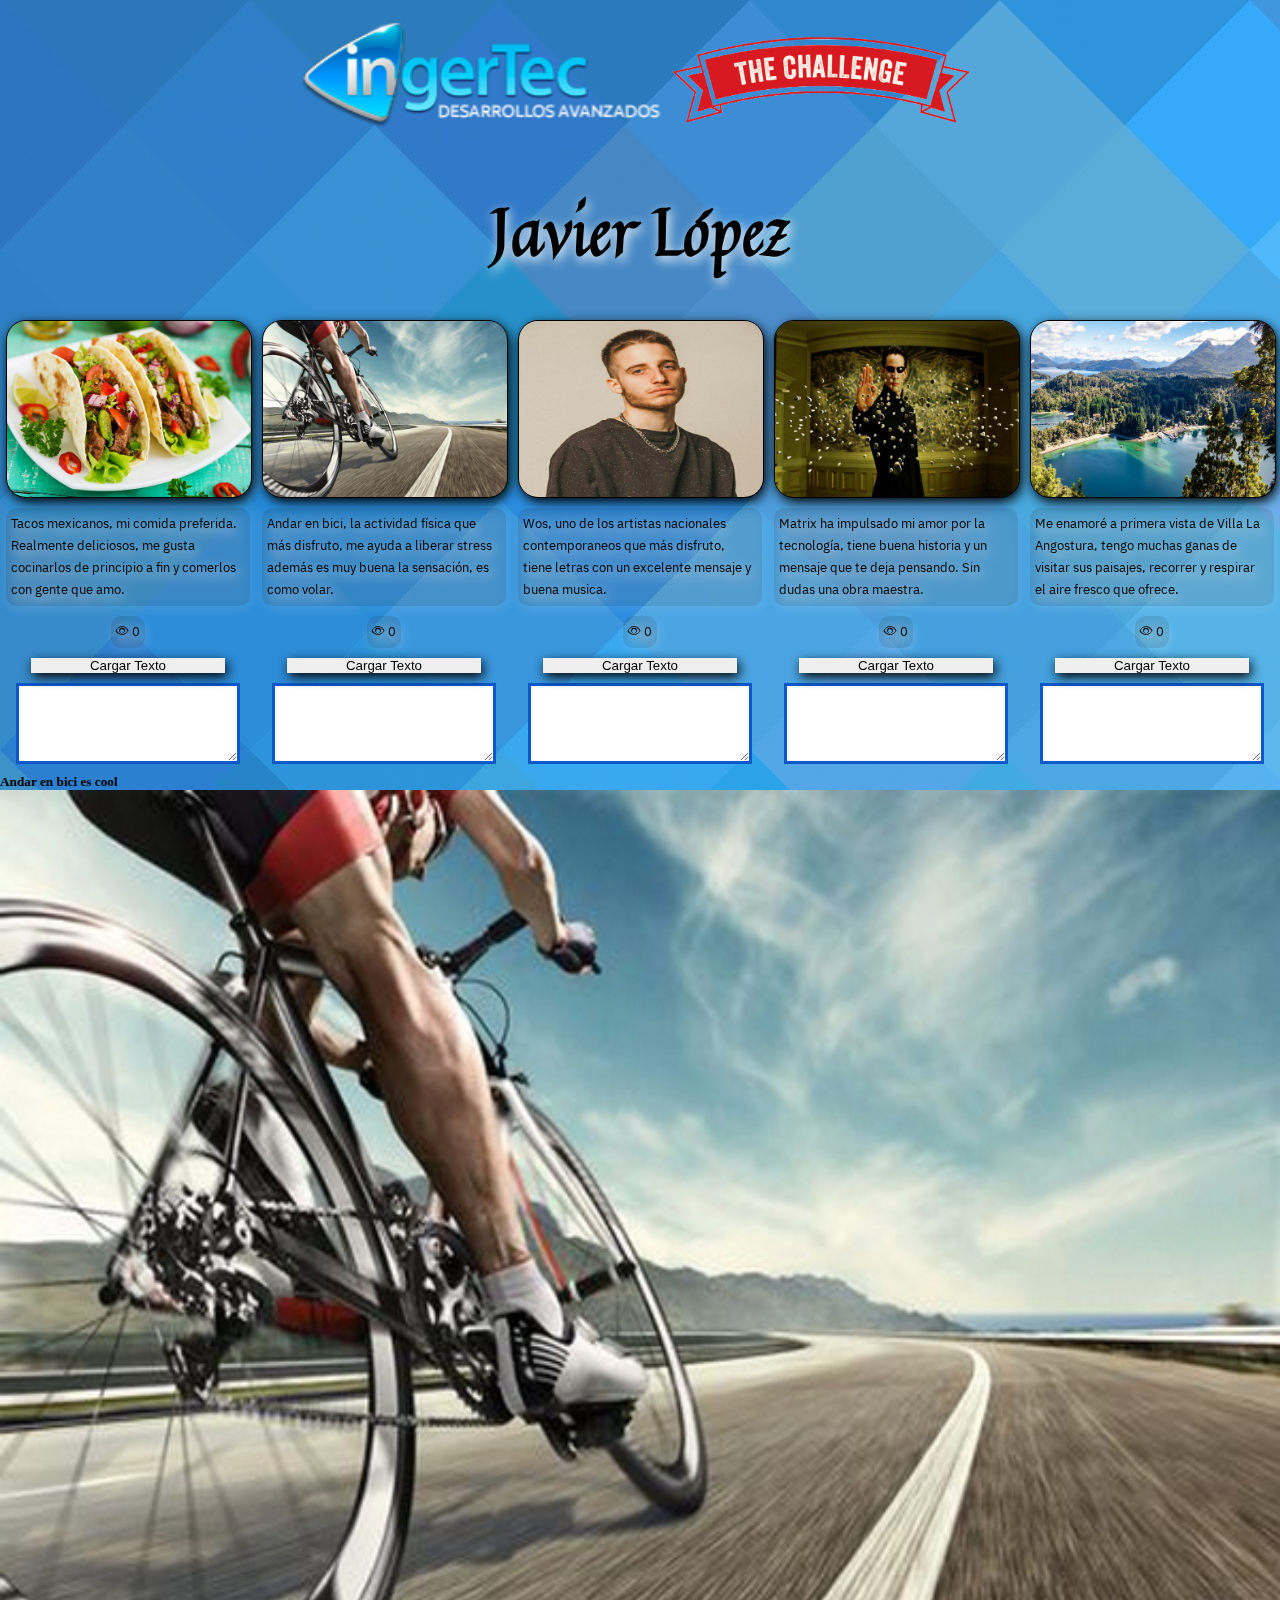
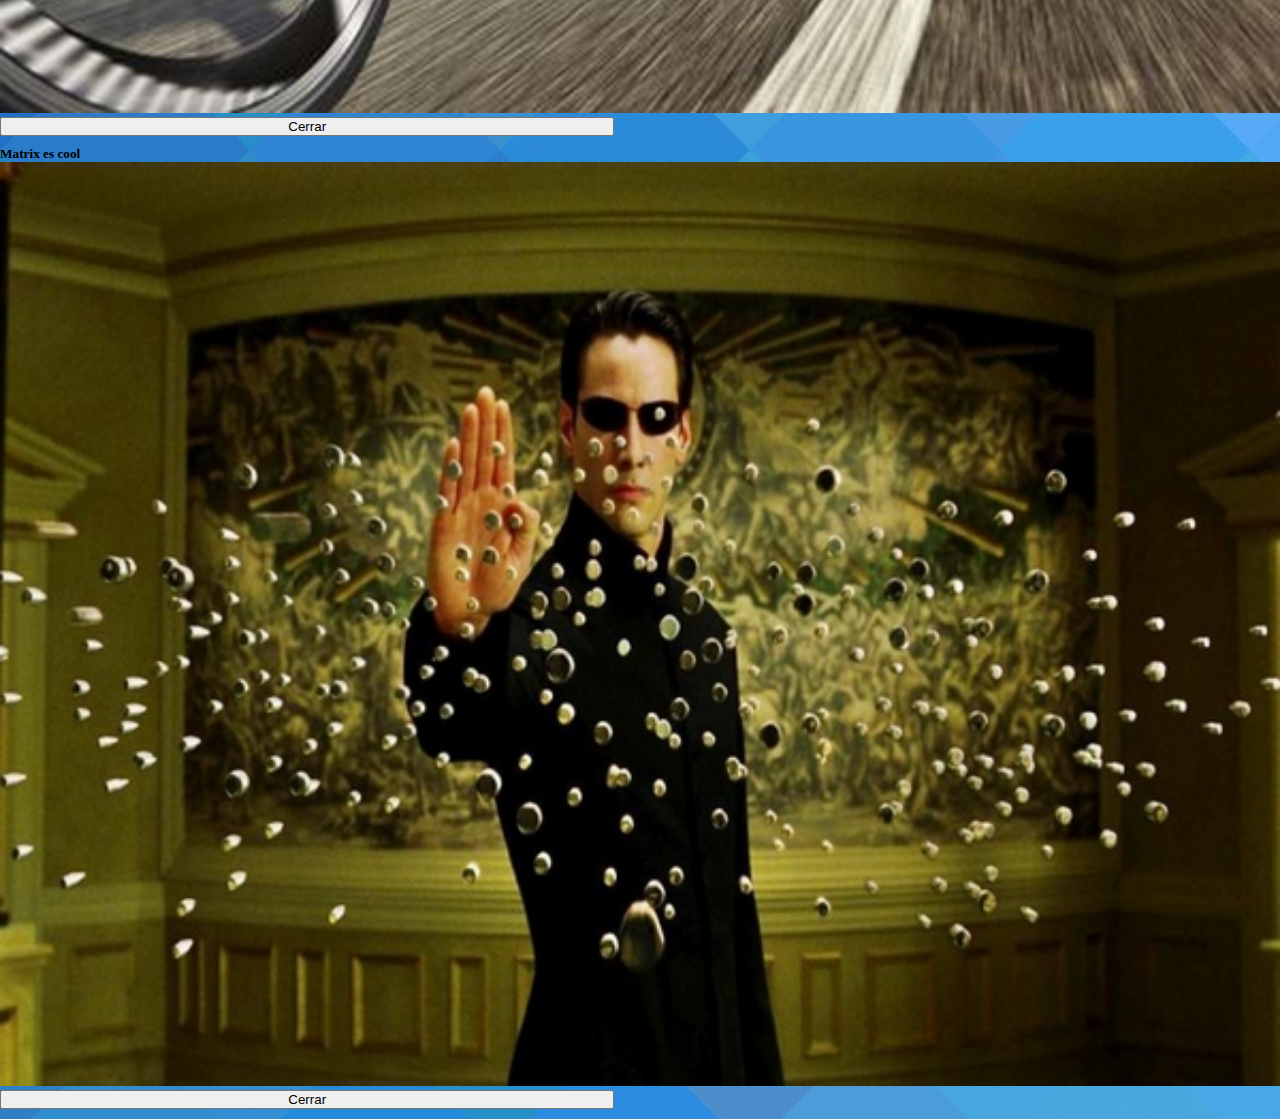
==== Site/views/index.html @ ab7374b3 "añadidos hover effect" ====
<!DOCTYPE html>
<html lang="es">
<head>

    <meta charset="UTF-8">
    <meta http-equiv="X-UA-Compatible" content="IE=edge">
    <meta name="viewport" content="width=device-width, initial-scale=1.0">

    <title>Ingertec Challenge</title>

    <link rel="stylesheet" href="../styles/styles.css">
    <link href="https://cdn.jsdelivr.net/npm/bootstrap@5.0.2/dist/css/bootstrap.min.css" rel="stylesheet" integrity="sha384-EVSTQN3/azprG1Anm3QDgpJLIm9Nao0Yz1ztcQTwFspd3yD65VohhpuuCOmLASjC" crossorigin="anonymous">
    <link rel="stylesheet" href="https://cdn.jsdelivr.net/npm/bootstrap-icons@1.7.2/font/bootstrap-icons.css">
    <link rel="preconnect" href="https://fonts.googleapis.com">
    <link rel="preconnect" href="https://fonts.gstatic.com" crossorigin>
    <link rel="preconnect" href="https://fonts.googleapis.com">
    <link rel="preconnect" href="https://fonts.gstatic.com" crossorigin>
    <link href="https://fonts.googleapis.com/css2?family=Caveat:wght@500&family=IBM+Plex+Sans+Thai+Looped&family=Montserrat:wght@700&family=Quintessential&display=swap" rel="stylesheet"><body>
  
  </head>
   
  <body>
  
    <!-- Logo -->
    <div class="img-container">   <img class="logo-img image" src="../img/logo.png" alt="logo-Ingertec">  <img src="../img/challenge-png.png" class="challenge-png" alt="challenge"> </div>
      
    <!-- Titulo -->
    <h1>Javier López</h1>

    <main>

      <!-- Sección de imágenes -->
        <section class="images">

          <div class="impar"> <button class="btn-impar" onclick="popUp()"><div class="container"> <img src="../img/tacos.jpg" class="image"> <div class="middle"> <div class="text">Impar</div> </div> </div>  </button><p>Tacos mexicanos, mi comida preferida. Realmente deliciosos, me gusta cocinarlos de principio a fin y comerlos con gente que amo.</p> <p class="eye"><i class="bi bi-eye"></i><span class="valor-1"> 0 </span></p> <button onclick="loadText()" class="btn-success btn-cargar-texto btn-1">Cargar Texto</button> <textarea  class="json-text txt-1" name="Json" cols="17" rows="5"></textarea> </div>
          
          <div class="divBorder"></div>
          
          <div class="par"> <button type="button" class="btn-par btn boton-2 aumentar-2" data-toggle="modal" data-target="#exampleModal"> <div class="container"> <img src="../img/bici.jpg" class="image"> <div class="middle"> <div class="text">Par</div> </div> </div></button> <p>Andar en bici, la actividad física que más disfruto, me ayuda a liberar stress además es muy buena la sensación, es como volar.</p> <p class="eye"><i class="bi bi-eye"></i><span id="valor-2"> 0 </span> </p> <button onclick="loadText()" class="btn-success btn-cargar-texto btn-2" >Cargar Texto</button> <textarea  class="json-text txt-2" name="Json" id="" cols="17" rows="5"></textarea> </div>
          
          <div class="divBorder"></div>
          
          <div class="impar"> <button class="btn-impar" onclick="popUp3()"><div class="container"> <img src="../img/wos.jpg" class="image"> <div class="middle"> <div class="text">Impar</div> </div> </div></button><p>Wos, uno de los artistas nacionales contemporaneos que más disfruto, tiene letras con un excelente mensaje y buena musica.</p> <p class="eye"><i class="bi bi-eye"></i><span id="valor-3"> 0 </span></p> <button onclick="loadText()" class="btn-success btn-cargar-texto btn-3">Cargar Texto</button> <textarea  class="json-text txt-3" name="Json" cols="17" rows="5"></textarea> </div>
          
          <div class="divBorder"></div>
          
          <div class="par"> <button type="button" class="btn-par btn boton-4 aumentar-4" data-toggle="modal" data-target="#exampleModal2"> <div class="container"> <img src="../img/matrix.jpg" class="image"> <div class="middle"> <div class="text">Par</div> </div> </div> </button> <p>Matrix ha impulsado mi amor por la tecnología, tiene buena historia y un mensaje que te deja pensando. Sin dudas una obra maestra.</p> <p class="eye"><i class="bi bi-eye"></i><span id="valor-4"> 0 </span> </p> <button onclick="loadText()" class="btn-success btn-cargar-texto btn-4" >Cargar Texto</button> <textarea  class="json-text txt-4" name="Json" id="" cols="17" rows="5"></textarea> </div>
          
          <div class="divBorder"></div>
          
          <div class="impar"> <button class="btn-impar" onclick="popUp5()">  <div class="container"> <img src="../img/villa-angostura.jpg" class="image"> <div class="middle"> <div class="text">Impar</div> </div> </div>  </button>  <p>Me enamoré a primera vista de Villa La Angostura, tengo muchas ganas de visitar sus paisajes, recorrer y respirar el aire fresco que ofrece. </p> <p class="eye"><i class="bi bi-eye"></i><span id="valor-5"> 0 </span></p> <button onclick="loadText()" class="btn-success btn-cargar-texto btn-5">Cargar Texto</button> <textarea  class="json-text txt-5" name="Json" cols="17" rows="5"></textarea> </div>
        
        </section>


      <!-- Modal 2 -->
      <div class="modal fade" id="exampleModal" tabindex="-1" role="dialog" aria-labelledby="exampleModalLabel" aria-hidden="true">
        <div class="modal-dialog" role="document">
          <div class="modal-content">
            <div class="modal-header">
              <h5 class="modal-title" id="exampleModalLabel">Andar en bici es cool</h5>
            </div>
            <div class="modal-body">
              <img src="../img/bici.jpg">
            </div>
            <div class="modal-footer popup">
              <button type="button" class="button-popup btn-danger" data-dismiss="modal">Cerrar</button>
            </div>
          </div>
        </div>
      </div>

      <!-- Modal 4 -->
      <div class="modal fade" id="exampleModal2" tabindex="-1" role="dialog" aria-labelledby="exampleModalLabel" aria-hidden="true">
        <div class="modal-dialog" role="document">
          <div class="modal-content">
            <div class="modal-header">
              <h5 class="modal-title" id="exampleModalLabel">Matrix es cool</h5>
            </div>
            <div class="modal-body">
              <img src="../img/matrix.jpg">
            </div>
            <div class="modal-footer popup">
              <button type="button" class="button-popup btn-danger" data-dismiss="modal">Cerrar</button>
            </div>
          </div>
        </div>
      </div>

  </main>

    <!-- Scripts -->
      <script src="https://code.jquery.com/jquery-3.2.1.slim.min.js" integrity="sha384-KJ3o2DKtIkvYIK3UENzmM7KCkRr/rE9/Qpg6aAZGJwFDMVNA/GpGFF93hXpG5KkN" crossorigin="anonymous"></script>
      <script src="https://cdnjs.cloudflare.com/ajax/libs/popper.js/1.12.9/umd/popper.min.js" integrity="sha384-ApNbgh9B+Y1QKtv3Rn7W3mgPxhU9K/ScQsAP7hUibX39j7fakFPskvXusvfa0b4Q" crossorigin="anonymous"></script>
      <script src="https://maxcdn.bootstrapcdn.com/bootstrap/4.0.0/js/bootstrap.min.js" integrity="sha384-JZR6Spejh4U02d8jOt6vLEHfe/JQGiRRSQQxSfFWpi1MquVdAyjUar5+76PVCmYl" crossorigin="anonymous"></script>
      <script src="../js/index.js"></script>
      <script src="../js/cargar-texto.js"></script>
      <script src="../js/contador.js"></script>
      <script src="../js/popUp.js"></script>
      <script src="../js/contador-impar.js"></script>

</body>
</html>
---- Site/styles/styles.css ----
*{
    margin: 0;
    padding: 0;
}


body{
    background-image: url(../img/background.jpg);
}

h1{
    display: flex;
    justify-content: center;
    margin: 20px 0px !important;
    text-align: center;
    font-family: 'Quintessential', cursive;
    font-size: 40px;
    filter: drop-shadow(2px 4px 6px white);
}

h1:hover{
    transform: scale(1.2);
}

.img-container{
    display: flex;
    justify-content: center;
    flex-direction: row;
    align-items: center;
    margin-top: 10px;
}

.logo-img {
    width: 50%;
    margin: 10px 0px;
}

.challenge-png{
    width: 25%;
}

section.images {
    display: flex;
    flex-direction: column;
    align-items: center;
}


div.impar, div.par{
    border: none;
    display: flex;
    justify-content: center;
    flex-direction: column;
    align-items: center;
    width: 90%;
}

div.impar p, div.par p{
    margin-top: 10px;
    font-family: 'IBM Plex Sans Thai Looped', sans-serif;
    font-size: 22px;
    margin-bottom: 0;
    background: rgba(0,0,0,0.1);
    filter: drop-shadow(2px 4px 6px white);
    border-radius: 10px;
    padding: 5px;
}

div.impar p:hover{
    transform: scale(1.02);
}

div.par p:hover{
    transform: scale(1.02);
}


p.eye{
    margin-bottom: 10px !important;
}

.btn-impar , .btn-par{
    background: none ;
}

.divBorder{
    border-top: 1px solid black;
    width: 90%;
    margin: 10px 0;
    filter: blur(1px);
}


div.par button, div.impar button{
    width: 100%;
    padding: 0 !important;
    margin: 0 !important;
    border: none;
}

div.impar img, div.par img{
    width: 100%;
    border-radius: 20px;
    background: none;
    border: solid 1px black;
    filter: drop-shadow(2px 4px 6px black);
}

section.images button.btn.btn-primary{
    width: 100%;
    padding: 0 !important;
    margin: 0 !important;
    background: none !important;
    border: none;
}

section.images button.btn.btn-primary{
    width: 100%;
    padding: 0 !important;
    margin: 0 !important;
    background: none !important;
    border: none;
}

.btn-cargar-texto{
    width: 80% !important;
    margin-bottom: 0;
    filter: drop-shadow(2px 4px 6px black);
}

textarea.json-text{
    margin: 10px 0;
    width: 90%;
    border: 3px solid #0a58ca;
}

div.modal-body img{
width: 100%;
}


/* popup */

.img-popup {
    width: 100%;
    height: 100vh;
}

.popup button{
    margin-bottom: 10px;
    width: 48%;
}

.botonera-popup{
    width: 100%;
    position: absolute;
    bottom: 0px;
    display: flex;
    justify-content: center;
}

span.valor-impar{
    color: green;
}

/* box effect */

.container {
    position: relative;
  }
  
  .image {
    opacity: 1;
    display: block;
    transition: .5s ease;
    backface-visibility: hidden;
  }
  
  .middle {
    transition: .5s ease;
    opacity: 0;
    position: absolute;
    top: 50%;
    left: 50%;
    transform: translate(-50%, -50%);
    -ms-transform: translate(-50%, -50%);
    text-align: center;
  }
  
  .container:hover .image {
    opacity: 0.3;
  }
  
  .container:hover .middle {
    opacity: 1;
  }
  
  .text {
    background-color: #04AA6D;
    color: white;
    font-size: 16px;
    padding: 16px 32px;
  }

@media (min-width: 768px){
    .logo-img {
        width: 30%;
        max-width: 362px;
             }

    h1{
        font-size: 65px;
        margin: 40px 0px !important;

    }
   

    section.images{
        justify-content: space-around;
        align-items: center;
        flex-direction: row;
    }

    div.impar, div.par {
        width: 19%;
    }

    div.impar p, div.par p {
        font-size: 13px;
    }

    .divBorder{
        display: none;
    }

}
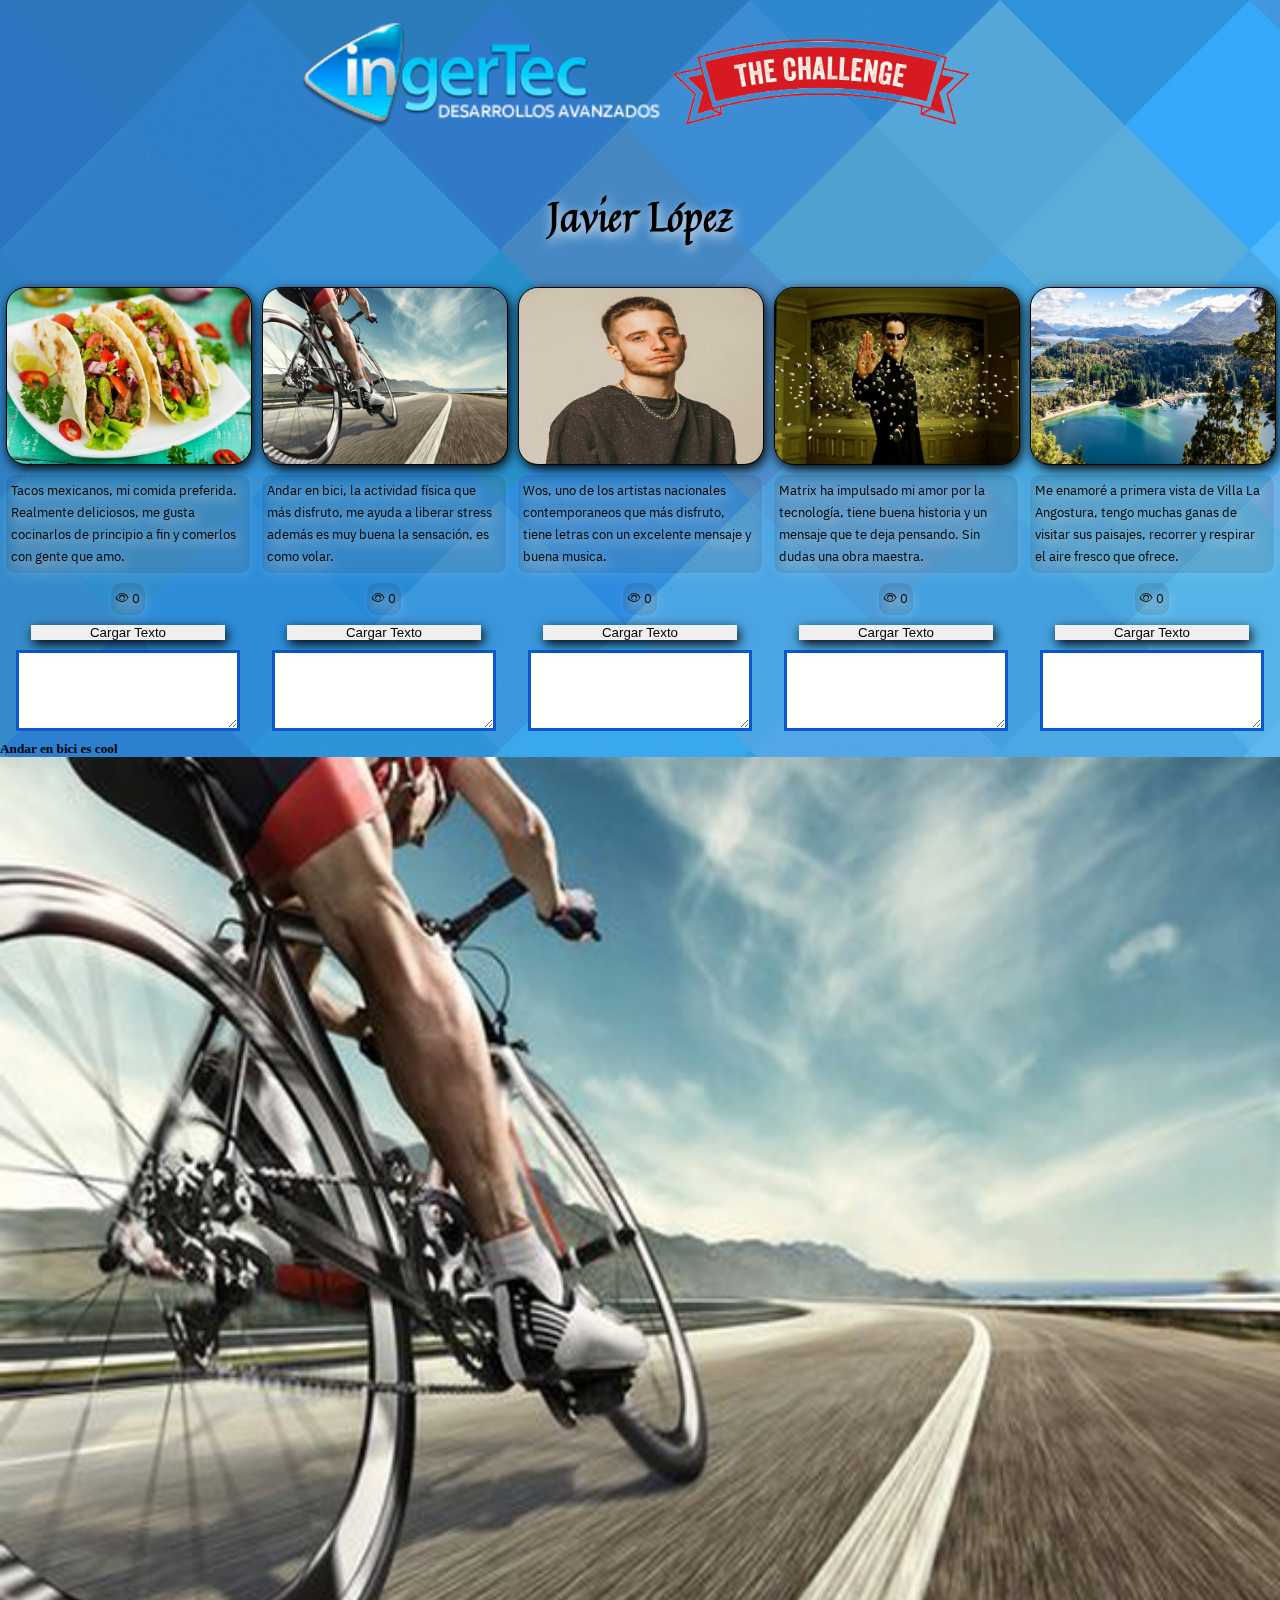
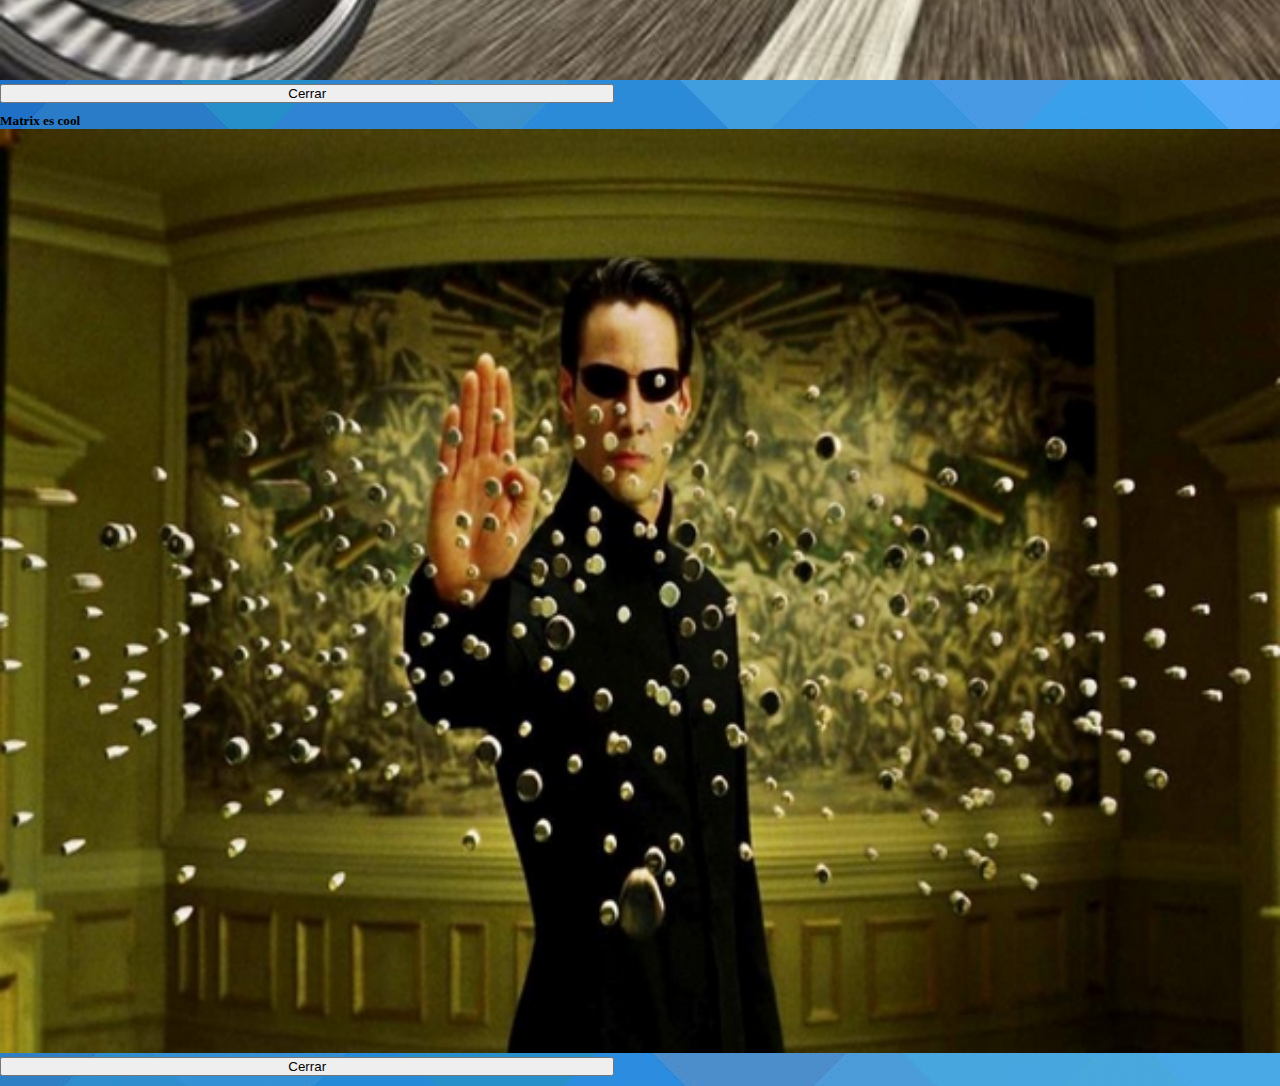
==== commit 3eb6b1e6: "agregados efectos, y links en parte superior" ====
--- a/Site/views/index.html
+++ b/Site/views/index.html
@@ -22,10 +22,10 @@
   <body>
   
     <!-- Logo -->
-    <div class="img-container">   <img class="logo-img image" src="../img/logo.png" alt="logo-Ingertec">  <img src="../img/challenge-png.png" class="challenge-png" alt="challenge"> </div>
+    <div class="img-container">  <a href="https://www.ingertec.com.ar/"><img class="logo-img" src="../img/logo.png" alt="logo-Ingertec"></a>  <img src="../img/challenge-png.png" class="challenge-png" alt="challenge"> </div>
       
     <!-- Titulo -->
-    <h1>Javier López</h1>
+    <a class="profile-javier" href="https://www.linkedin.com/in/javier-nehuen-lopez/" title="Linkedin">    <h1>Javier López</h1>   </a>
 
     <main>
 
--- a/Site/styles/styles.css
+++ b/Site/styles/styles.css
@@ -8,18 +8,24 @@
     background-image: url(../img/background.jpg);
 }
 
+.profile-javier {
+    text-decoration: none !important;
+    color: black;
+}
+
 h1{
     display: flex;
     justify-content: center;
     margin: 20px 0px !important;
     text-align: center;
     font-family: 'Quintessential', cursive;
-    font-size: 40px;
+    font-size: 40px !important;
     filter: drop-shadow(2px 4px 6px white);
 }
 
 h1:hover{
     transform: scale(1.2);
+    color: black;
 }
 
 .img-container{
@@ -30,13 +36,17 @@
     margin-top: 10px;
 }
 
+.img-container a {
+    width: 50%;
+}
+
 .logo-img {
-    width: 50%;
+    width: 100%;
     margin: 10px 0px;
 }
 
 .challenge-png{
-    width: 25%;
+    width: 42%;
 }
 
 section.images {
@@ -203,10 +213,20 @@
   }
 
 @media (min-width: 768px){
-    .logo-img {
-        width: 30%;
+
+    .img-container a{
+        width: 37%;
+        max-width: 362px;
+    }
+
+   .logo-img {
+        width: 100%;
         max-width: 362px;
              }
+
+    .challenge-png {
+    width: 25%;
+}
 
     h1{
         font-size: 65px;
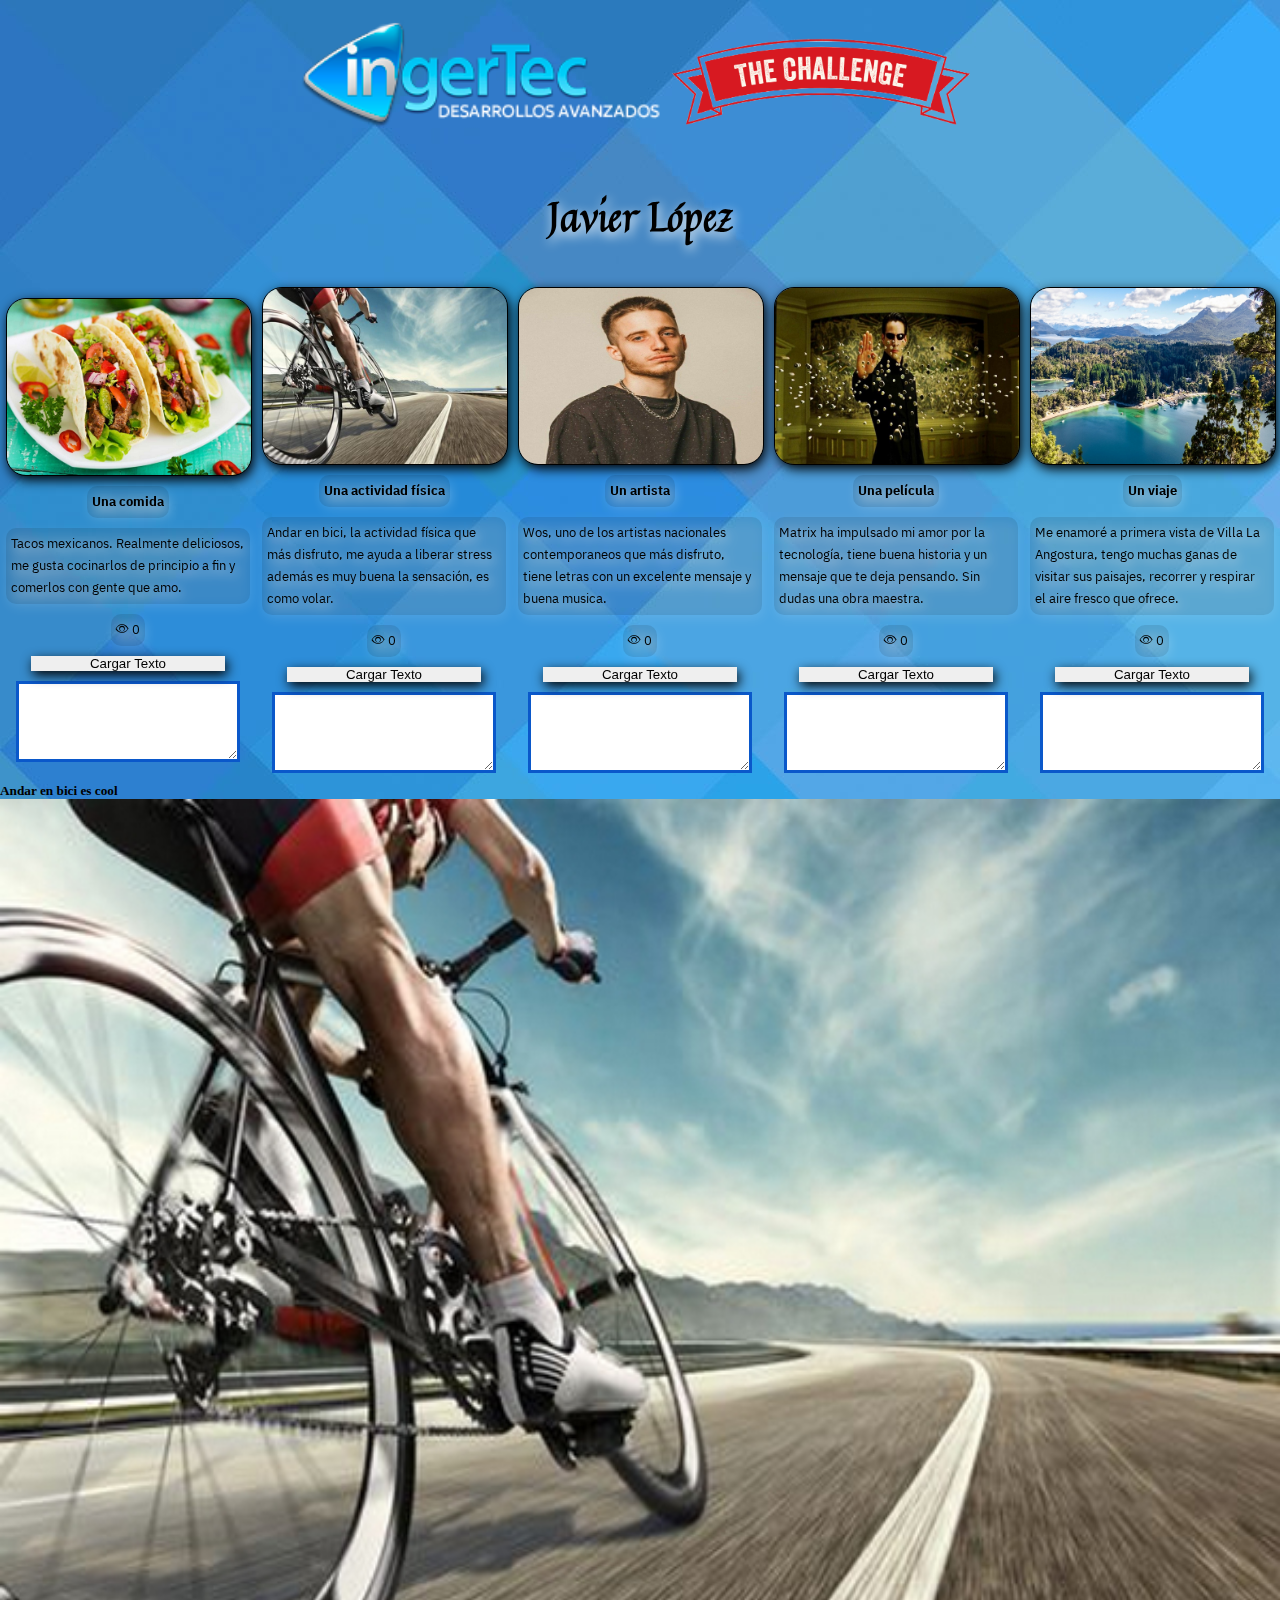
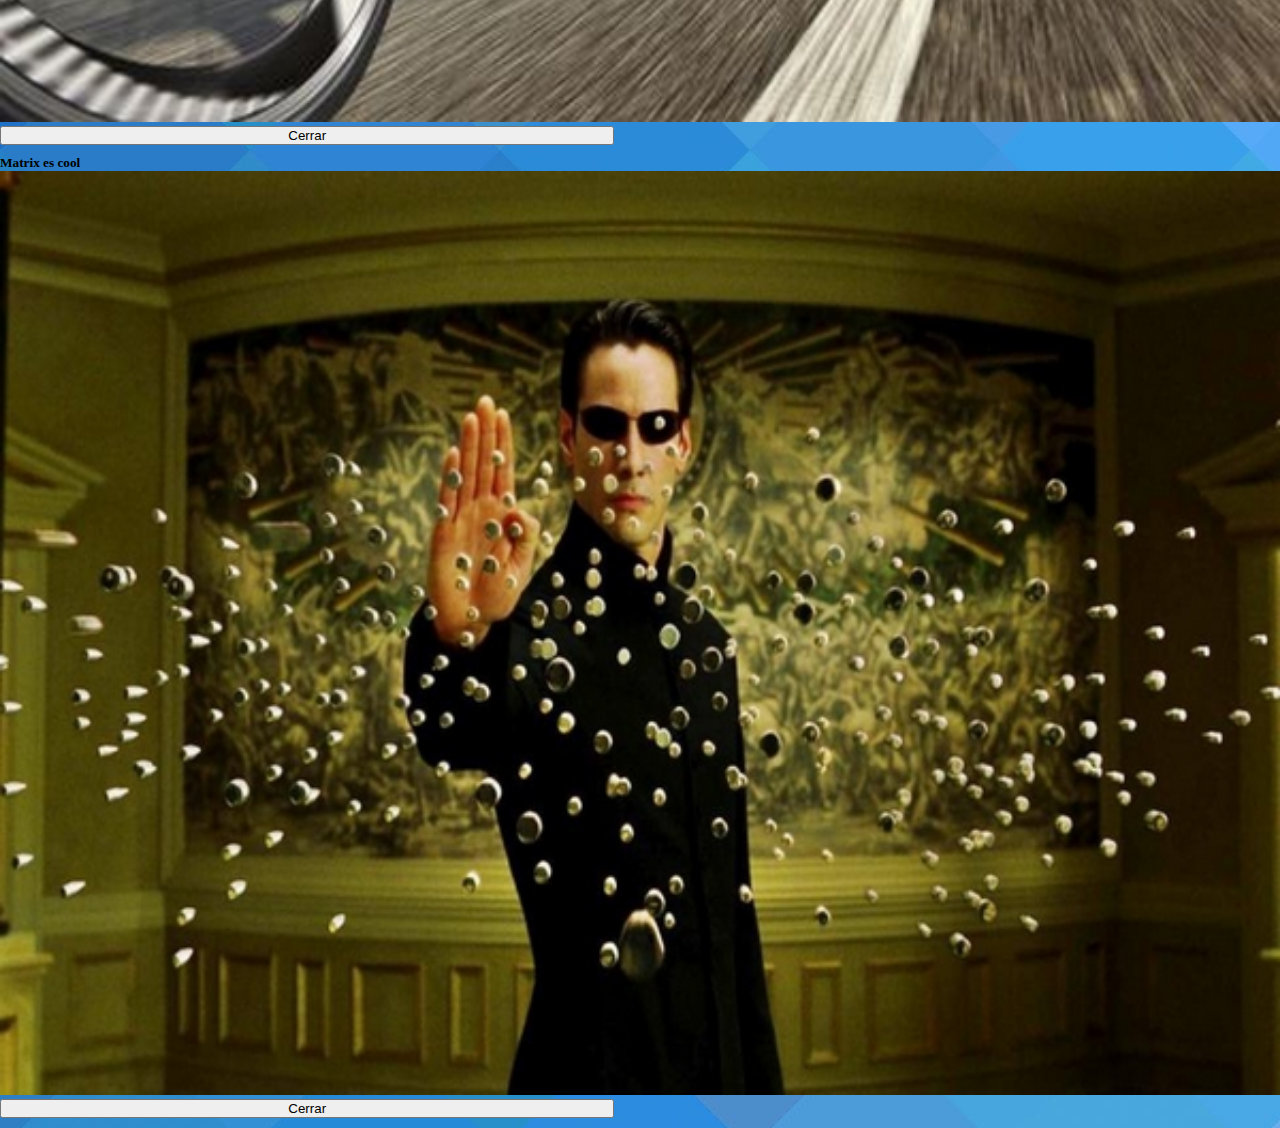
==== commit 5d728bcc: "desafio completadogit add .!" ====
--- a/Site/views/index.html
+++ b/Site/views/index.html
@@ -32,25 +32,28 @@
       <!-- Sección de imágenes -->
         <section class="images">
 
-          <div class="impar"> <button class="btn-impar" onclick="popUp()"><div class="container"> <img src="../img/tacos.jpg" class="image"> <div class="middle"> <div class="text">Impar</div> </div> </div>  </button><p>Tacos mexicanos, mi comida preferida. Realmente deliciosos, me gusta cocinarlos de principio a fin y comerlos con gente que amo.</p> <p class="eye"><i class="bi bi-eye"></i><span class="valor-1"> 0 </span></p> <button onclick="loadText()" class="btn-success btn-cargar-texto btn-1">Cargar Texto</button> <textarea  class="json-text txt-1" name="Json" cols="17" rows="5"></textarea> </div>
+          <div class="impar"> <button class="btn-impar" onclick="openpopUp()"><div class="container"> <img src="../img/tacos.jpg" class="image"> <div class="middle"> <div class="text">Impar</div> </div> </div>  </button> <p class="p-titulo">Una comida</p> <p>Tacos mexicanos. Realmente deliciosos, me gusta cocinarlos de principio a fin y comerlos con gente que amo.</p> <p class="eye"><i class="bi bi-eye"></i><span id="showVisited"> 0 </span></p> <button onclick="loadText1()" class="btn-success btn-cargar-texto btn-1">Cargar Texto</button> <textarea  class="json-text txt-1" name="Json" cols="17" rows="5"></textarea> </div>
           
           <div class="divBorder"></div>
           
-          <div class="par"> <button type="button" class="btn-par btn boton-2 aumentar-2" data-toggle="modal" data-target="#exampleModal"> <div class="container"> <img src="../img/bici.jpg" class="image"> <div class="middle"> <div class="text">Par</div> </div> </div></button> <p>Andar en bici, la actividad física que más disfruto, me ayuda a liberar stress además es muy buena la sensación, es como volar.</p> <p class="eye"><i class="bi bi-eye"></i><span id="valor-2"> 0 </span> </p> <button onclick="loadText()" class="btn-success btn-cargar-texto btn-2" >Cargar Texto</button> <textarea  class="json-text txt-2" name="Json" id="" cols="17" rows="5"></textarea> </div>
+          <div class="par"> <button type="button" class="btn-par btn boton-2 aumentar-2" data-toggle="modal" data-target="#exampleModal"> <div class="container"> <img src="../img/bici.jpg" class="image"> <div class="middle"> <div class="text">Par</div> </div> </div></button> <p class="p-titulo">Una actividad física</p> <p>Andar en bici, la actividad física que más disfruto, me ayuda a liberar stress además es muy buena la sensación, es como volar.</p> <p class="eye"><i class="bi bi-eye"></i><span id="valor-2"> 0 </span> </p> <button onclick="loadText2()" class="btn-success btn-cargar-texto btn-2" >Cargar Texto</button> <textarea  class="json-text txt-2" name="Json" id="" cols="17" rows="5"></textarea> </div>
           
           <div class="divBorder"></div>
           
-          <div class="impar"> <button class="btn-impar" onclick="popUp3()"><div class="container"> <img src="../img/wos.jpg" class="image"> <div class="middle"> <div class="text">Impar</div> </div> </div></button><p>Wos, uno de los artistas nacionales contemporaneos que más disfruto, tiene letras con un excelente mensaje y buena musica.</p> <p class="eye"><i class="bi bi-eye"></i><span id="valor-3"> 0 </span></p> <button onclick="loadText()" class="btn-success btn-cargar-texto btn-3">Cargar Texto</button> <textarea  class="json-text txt-3" name="Json" cols="17" rows="5"></textarea> </div>
+          <div class="impar"> <button class="btn-impar" onclick="openpopUp3()"><div class="container"> <img src="../img/wos.jpg" class="image"> <div class="middle"> <div class="text">Impar</div> </div> </div></button> <p class="p-titulo">Un artista </p> <p>Wos, uno de los artistas nacionales contemporaneos que más disfruto, tiene letras con un excelente mensaje y buena musica.</p> <p class="eye"><i class="bi bi-eye"></i><span id="showVisited3"> 0 </span></p> <button onclick="loadText3()" class="btn-success btn-cargar-texto btn-3">Cargar Texto</button> <textarea  class="json-text txt-3" name="Json" cols="17" rows="5"></textarea> </div>
           
           <div class="divBorder"></div>
           
-          <div class="par"> <button type="button" class="btn-par btn boton-4 aumentar-4" data-toggle="modal" data-target="#exampleModal2"> <div class="container"> <img src="../img/matrix.jpg" class="image"> <div class="middle"> <div class="text">Par</div> </div> </div> </button> <p>Matrix ha impulsado mi amor por la tecnología, tiene buena historia y un mensaje que te deja pensando. Sin dudas una obra maestra.</p> <p class="eye"><i class="bi bi-eye"></i><span id="valor-4"> 0 </span> </p> <button onclick="loadText()" class="btn-success btn-cargar-texto btn-4" >Cargar Texto</button> <textarea  class="json-text txt-4" name="Json" id="" cols="17" rows="5"></textarea> </div>
+          <div class="par"> <button type="button" class="btn-par btn boton-4 aumentar-4" data-toggle="modal" data-target="#exampleModal2"> <div class="container"> <img src="../img/matrix.jpg" class="image"> <div class="middle"> <div class="text">Par</div> </div> </div> </button><p class="p-titulo">Una película</p> <p>Matrix ha impulsado mi amor por la tecnología, tiene buena historia y un mensaje que te deja pensando. Sin dudas una obra maestra.</p> <p class="eye"><i class="bi bi-eye"></i><span id="valor-4"> 0 </span> </p> <button onclick="loadText4()" class="btn-success btn-cargar-texto btn-4" >Cargar Texto</button> <textarea  class="json-text txt-4" name="Json" id="" cols="17" rows="5"></textarea> </div>
           
           <div class="divBorder"></div>
           
-          <div class="impar"> <button class="btn-impar" onclick="popUp5()">  <div class="container"> <img src="../img/villa-angostura.jpg" class="image"> <div class="middle"> <div class="text">Impar</div> </div> </div>  </button>  <p>Me enamoré a primera vista de Villa La Angostura, tengo muchas ganas de visitar sus paisajes, recorrer y respirar el aire fresco que ofrece. </p> <p class="eye"><i class="bi bi-eye"></i><span id="valor-5"> 0 </span></p> <button onclick="loadText()" class="btn-success btn-cargar-texto btn-5">Cargar Texto</button> <textarea  class="json-text txt-5" name="Json" cols="17" rows="5"></textarea> </div>
+          <div class="impar"> <button class="btn-impar" onclick="openpopUp5()">  <div class="container"> <img src="../img/villa-angostura.jpg" class="image"> <div class="middle"> <div class="text">Impar</div> </div> </div>  </button> <p class="p-titulo">Un viaje</p>  <p>Me enamoré a primera vista de Villa La Angostura, tengo muchas ganas de visitar sus paisajes, recorrer y respirar el aire fresco que ofrece. </p> <p class="eye"><i class="bi bi-eye"></i><span id="showVisited5"> 0 </span></p> <button onclick="loadText5()" class="btn-success btn-cargar-texto btn-5">Cargar Texto</button> <textarea  class="json-text txt-5" name="Json" cols="17" rows="5"></textarea> </div>
         
         </section>
+
+    
+    
 
 
       <!-- Modal 2 -->
@@ -93,11 +96,8 @@
       <script src="https://code.jquery.com/jquery-3.2.1.slim.min.js" integrity="sha384-KJ3o2DKtIkvYIK3UENzmM7KCkRr/rE9/Qpg6aAZGJwFDMVNA/GpGFF93hXpG5KkN" crossorigin="anonymous"></script>
       <script src="https://cdnjs.cloudflare.com/ajax/libs/popper.js/1.12.9/umd/popper.min.js" integrity="sha384-ApNbgh9B+Y1QKtv3Rn7W3mgPxhU9K/ScQsAP7hUibX39j7fakFPskvXusvfa0b4Q" crossorigin="anonymous"></script>
       <script src="https://maxcdn.bootstrapcdn.com/bootstrap/4.0.0/js/bootstrap.min.js" integrity="sha384-JZR6Spejh4U02d8jOt6vLEHfe/JQGiRRSQQxSfFWpi1MquVdAyjUar5+76PVCmYl" crossorigin="anonymous"></script>
-      <script src="../js/index.js"></script>
       <script src="../js/cargar-texto.js"></script>
       <script src="../js/contador.js"></script>
-      <script src="../js/popUp.js"></script>
-      <script src="../js/contador-impar.js"></script>
-
+      <script src="../js/contador-index.js"></script>
 </body>
 </html>--- a/Site/styles/styles.css
+++ b/Site/styles/styles.css
@@ -84,6 +84,10 @@
     transform: scale(1.02);
 }
 
+.p-titulo{
+    font-weight: bold;
+}
+
 
 p.eye{
     margin-bottom: 10px !important;
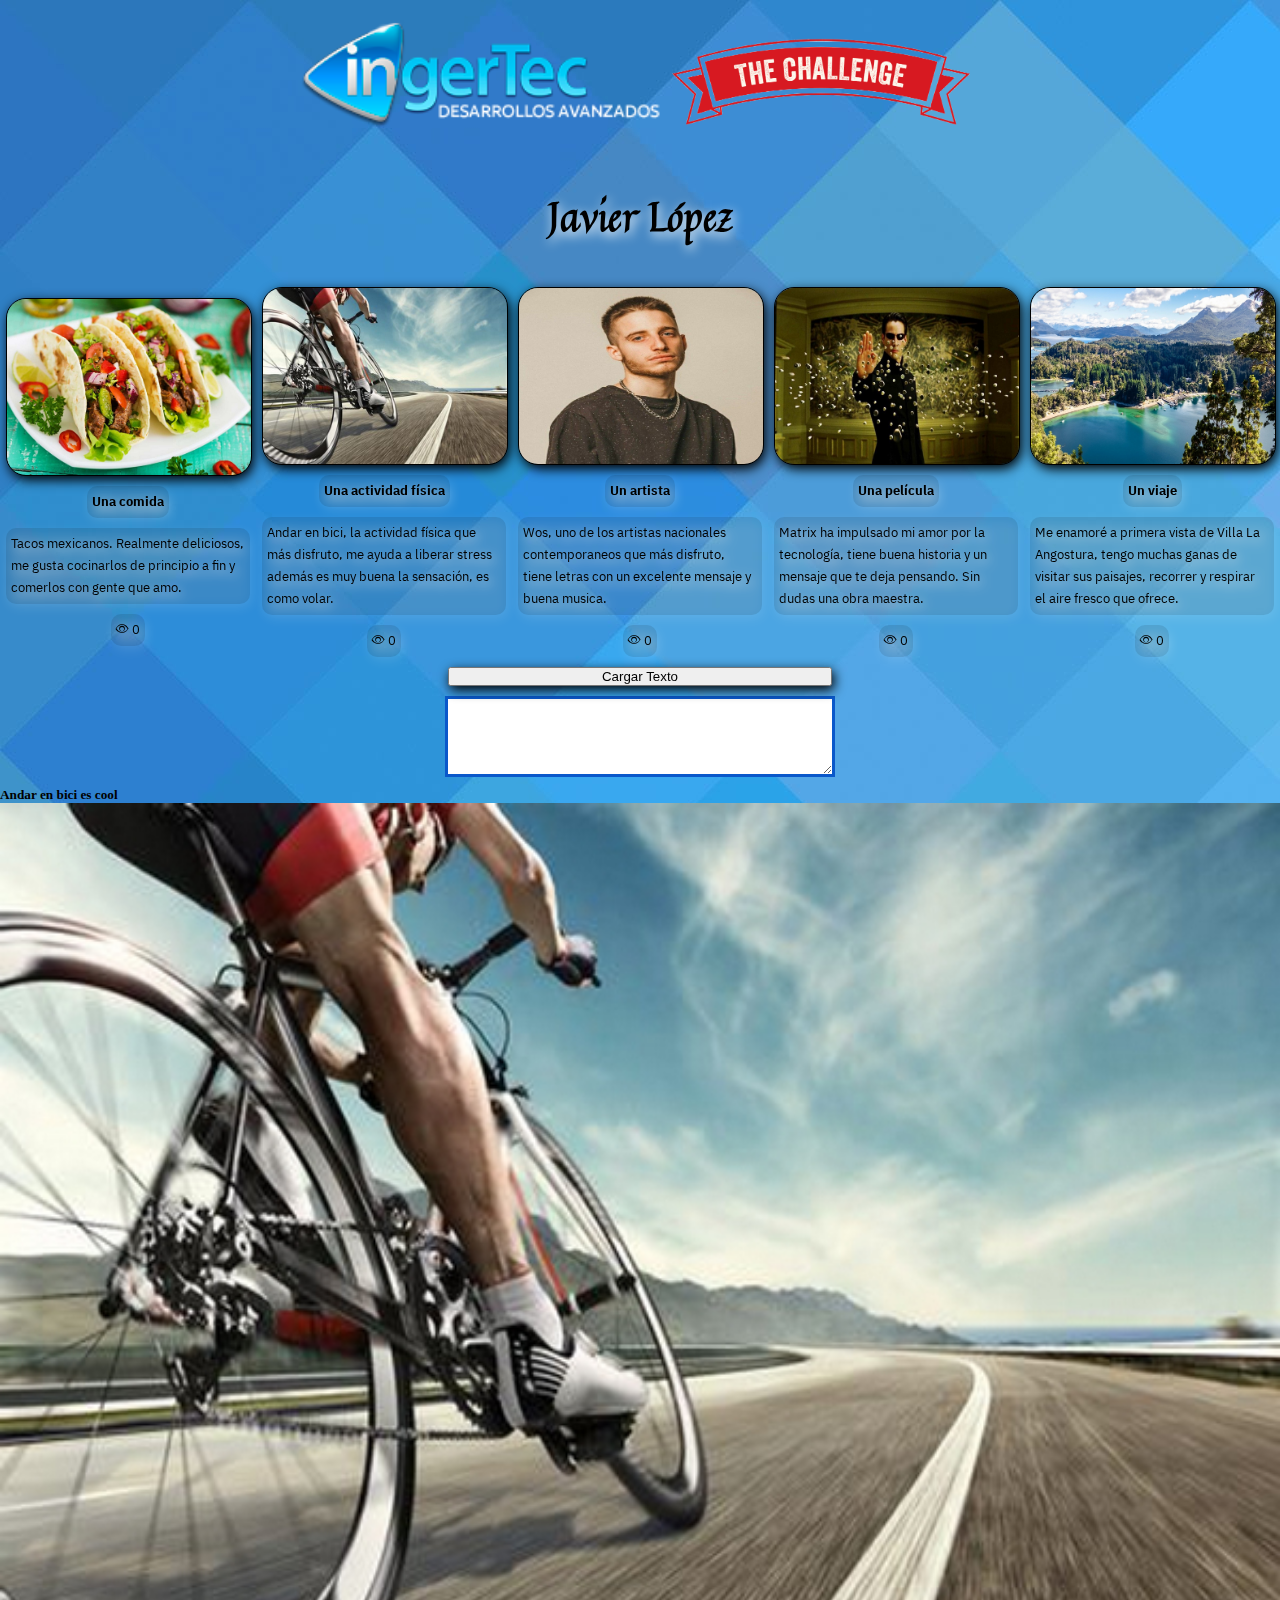
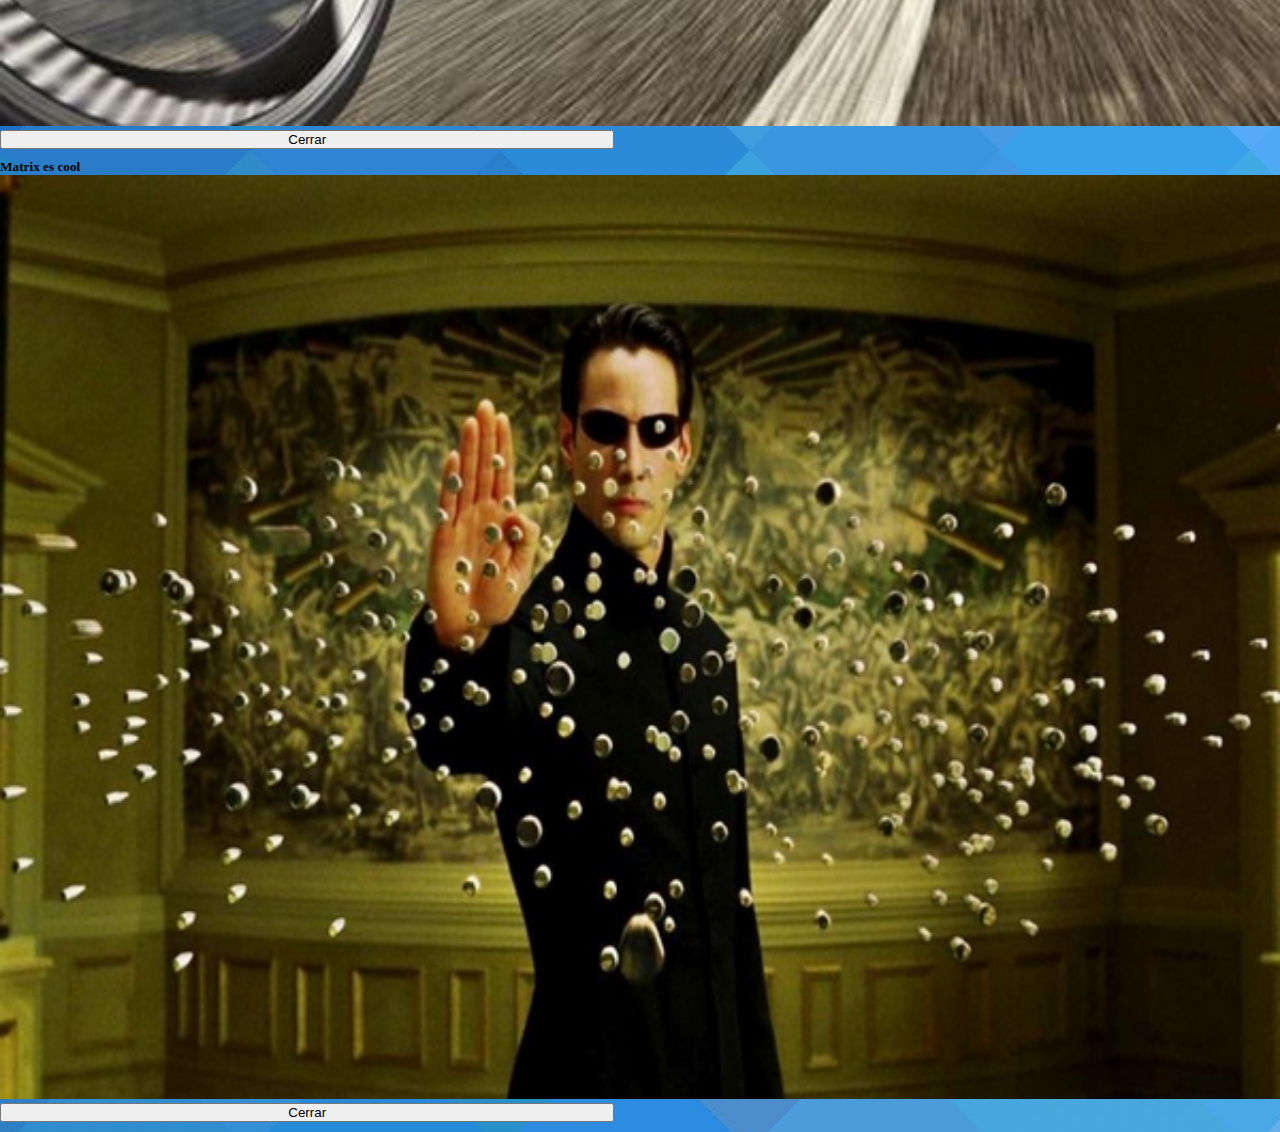
==== commit bb50379f: "desafio completado 100%" ====
--- a/Site/views/index.html
+++ b/Site/views/index.html
@@ -32,26 +32,30 @@
       <!-- Sección de imágenes -->
         <section class="images">
 
-          <div class="impar"> <button class="btn-impar" onclick="openpopUp()"><div class="container"> <img src="../img/tacos.jpg" class="image"> <div class="middle"> <div class="text">Impar</div> </div> </div>  </button> <p class="p-titulo">Una comida</p> <p>Tacos mexicanos. Realmente deliciosos, me gusta cocinarlos de principio a fin y comerlos con gente que amo.</p> <p class="eye"><i class="bi bi-eye"></i><span id="showVisited"> 0 </span></p> <button onclick="loadText1()" class="btn-success btn-cargar-texto btn-1">Cargar Texto</button> <textarea  class="json-text txt-1" name="Json" cols="17" rows="5"></textarea> </div>
+          <div class="impar"> <button class="btn-impar" onclick="openpopUp()"><div class="container"> <img src="../img/tacos.jpg" class="image"> <div class="middle"> <div class="text">Impar</div> </div> </div>  </button> <p class="p-titulo">Una comida</p> <p>Tacos mexicanos. Realmente deliciosos, me gusta cocinarlos de principio a fin y comerlos con gente que amo.</p> <p class="eye"><i class="bi bi-eye"></i><span id="showVisited"> 0 </span></p> </div>
           
           <div class="divBorder"></div>
           
-          <div class="par"> <button type="button" class="btn-par btn boton-2 aumentar-2" data-toggle="modal" data-target="#exampleModal"> <div class="container"> <img src="../img/bici.jpg" class="image"> <div class="middle"> <div class="text">Par</div> </div> </div></button> <p class="p-titulo">Una actividad física</p> <p>Andar en bici, la actividad física que más disfruto, me ayuda a liberar stress además es muy buena la sensación, es como volar.</p> <p class="eye"><i class="bi bi-eye"></i><span id="valor-2"> 0 </span> </p> <button onclick="loadText2()" class="btn-success btn-cargar-texto btn-2" >Cargar Texto</button> <textarea  class="json-text txt-2" name="Json" id="" cols="17" rows="5"></textarea> </div>
+          <div class="par"> <button type="button" class="btn-par btn boton-2 aumentar-2" data-toggle="modal" data-target="#exampleModal"> <div class="container"> <img src="../img/bici.jpg" class="image"> <div class="middle"> <div class="text">Par</div> </div> </div></button> <p class="p-titulo">Una actividad física</p> <p>Andar en bici, la actividad física que más disfruto, me ayuda a liberar stress además es muy buena la sensación, es como volar.</p> <p class="eye"><i class="bi bi-eye"></i><span id="valor-2"> 0 </span> </p> </div>
           
           <div class="divBorder"></div>
           
-          <div class="impar"> <button class="btn-impar" onclick="openpopUp3()"><div class="container"> <img src="../img/wos.jpg" class="image"> <div class="middle"> <div class="text">Impar</div> </div> </div></button> <p class="p-titulo">Un artista </p> <p>Wos, uno de los artistas nacionales contemporaneos que más disfruto, tiene letras con un excelente mensaje y buena musica.</p> <p class="eye"><i class="bi bi-eye"></i><span id="showVisited3"> 0 </span></p> <button onclick="loadText3()" class="btn-success btn-cargar-texto btn-3">Cargar Texto</button> <textarea  class="json-text txt-3" name="Json" cols="17" rows="5"></textarea> </div>
+          <div class="impar"> <button class="btn-impar" onclick="openpopUpN3()"><div class="container"> <img src="../img/wos.jpg" class="image"> <div class="middle"> <div class="text">Impar</div> </div> </div></button> <p class="p-titulo">Un artista </p> <p>Wos, uno de los artistas nacionales contemporaneos que más disfruto, tiene letras con un excelente mensaje y buena musica.</p> <p class="eye"><i class="bi bi-eye"></i><span id="showVisitedN3"> 0 </span></p> </div>
           
           <div class="divBorder"></div>
           
-          <div class="par"> <button type="button" class="btn-par btn boton-4 aumentar-4" data-toggle="modal" data-target="#exampleModal2"> <div class="container"> <img src="../img/matrix.jpg" class="image"> <div class="middle"> <div class="text">Par</div> </div> </div> </button><p class="p-titulo">Una película</p> <p>Matrix ha impulsado mi amor por la tecnología, tiene buena historia y un mensaje que te deja pensando. Sin dudas una obra maestra.</p> <p class="eye"><i class="bi bi-eye"></i><span id="valor-4"> 0 </span> </p> <button onclick="loadText4()" class="btn-success btn-cargar-texto btn-4" >Cargar Texto</button> <textarea  class="json-text txt-4" name="Json" id="" cols="17" rows="5"></textarea> </div>
+          <div class="par"> <button type="button" class="btn-par btn boton-4 aumentar-4" data-toggle="modal" data-target="#exampleModal2"> <div class="container"> <img src="../img/matrix.jpg" class="image"> <div class="middle"> <div class="text">Par</div> </div> </div> </button><p class="p-titulo">Una película</p> <p>Matrix ha impulsado mi amor por la tecnología, tiene buena historia y un mensaje que te deja pensando. Sin dudas una obra maestra.</p> <p class="eye"><i class="bi bi-eye"></i><span id="valor-4"> 0 </span> </p> </div>
           
           <div class="divBorder"></div>
           
-          <div class="impar"> <button class="btn-impar" onclick="openpopUp5()">  <div class="container"> <img src="../img/villa-angostura.jpg" class="image"> <div class="middle"> <div class="text">Impar</div> </div> </div>  </button> <p class="p-titulo">Un viaje</p>  <p>Me enamoré a primera vista de Villa La Angostura, tengo muchas ganas de visitar sus paisajes, recorrer y respirar el aire fresco que ofrece. </p> <p class="eye"><i class="bi bi-eye"></i><span id="showVisited5"> 0 </span></p> <button onclick="loadText5()" class="btn-success btn-cargar-texto btn-5">Cargar Texto</button> <textarea  class="json-text txt-5" name="Json" cols="17" rows="5"></textarea> </div>
+          <div class="impar"> <button class="btn-impar" onclick="openpopUpN5()">  <div class="container"> <img src="../img/villa-angostura.jpg" class="image"> <div class="middle"> <div class="text">Impar</div> </div> </div>  </button> <p class="p-titulo">Un viaje</p>  <p>Me enamoré a primera vista de Villa La Angostura, tengo muchas ganas de visitar sus paisajes, recorrer y respirar el aire fresco que ofrece. </p> <p class="eye"><i class="bi bi-eye"></i><span id="showVisitedN5"> 0 </span></p> </div>
         
+          
         </section>
 
+        <div class="cargar-json"> 
+        <button onclick="loadText1()" class="btn-success btn-cargar-texto btn-1">Cargar Texto</button> <textarea  class="json-text txt-1" name="Json" cols="17" rows="5"></textarea> 
+      </div>
     
     
 
@@ -97,7 +101,7 @@
       <script src="https://cdnjs.cloudflare.com/ajax/libs/popper.js/1.12.9/umd/popper.min.js" integrity="sha384-ApNbgh9B+Y1QKtv3Rn7W3mgPxhU9K/ScQsAP7hUibX39j7fakFPskvXusvfa0b4Q" crossorigin="anonymous"></script>
       <script src="https://maxcdn.bootstrapcdn.com/bootstrap/4.0.0/js/bootstrap.min.js" integrity="sha384-JZR6Spejh4U02d8jOt6vLEHfe/JQGiRRSQQxSfFWpi1MquVdAyjUar5+76PVCmYl" crossorigin="anonymous"></script>
       <script src="../js/cargar-texto.js"></script>
-      <script src="../js/contador.js"></script>
-      <script src="../js/contador-index.js"></script>
+      <script src="../js/contador-par.js"></script>
+      <script src="../js/contador-popUp.js"></script>
 </body>
 </html>--- a/Site/styles/styles.css
+++ b/Site/styles/styles.css
@@ -136,15 +136,21 @@
     border: none;
 }
 
+.cargar-json{
+    display: flex;
+    flex-direction: column;
+    align-items: center;
+}
+
 .btn-cargar-texto{
-    width: 80% !important;
+    width: 70% !important;
     margin-bottom: 0;
     filter: drop-shadow(2px 4px 6px black);
 }
 
 textarea.json-text{
     margin: 10px 0;
-    width: 90%;
+    width: 70%;
     border: 3px solid #0a58ca;
 }
 
@@ -257,4 +263,12 @@
         display: none;
     }
 
+    .btn-cargar-texto{
+        width: 30% !important;
+    }
+    
+    textarea.json-text{
+        width: 30%;
+    }
+
 }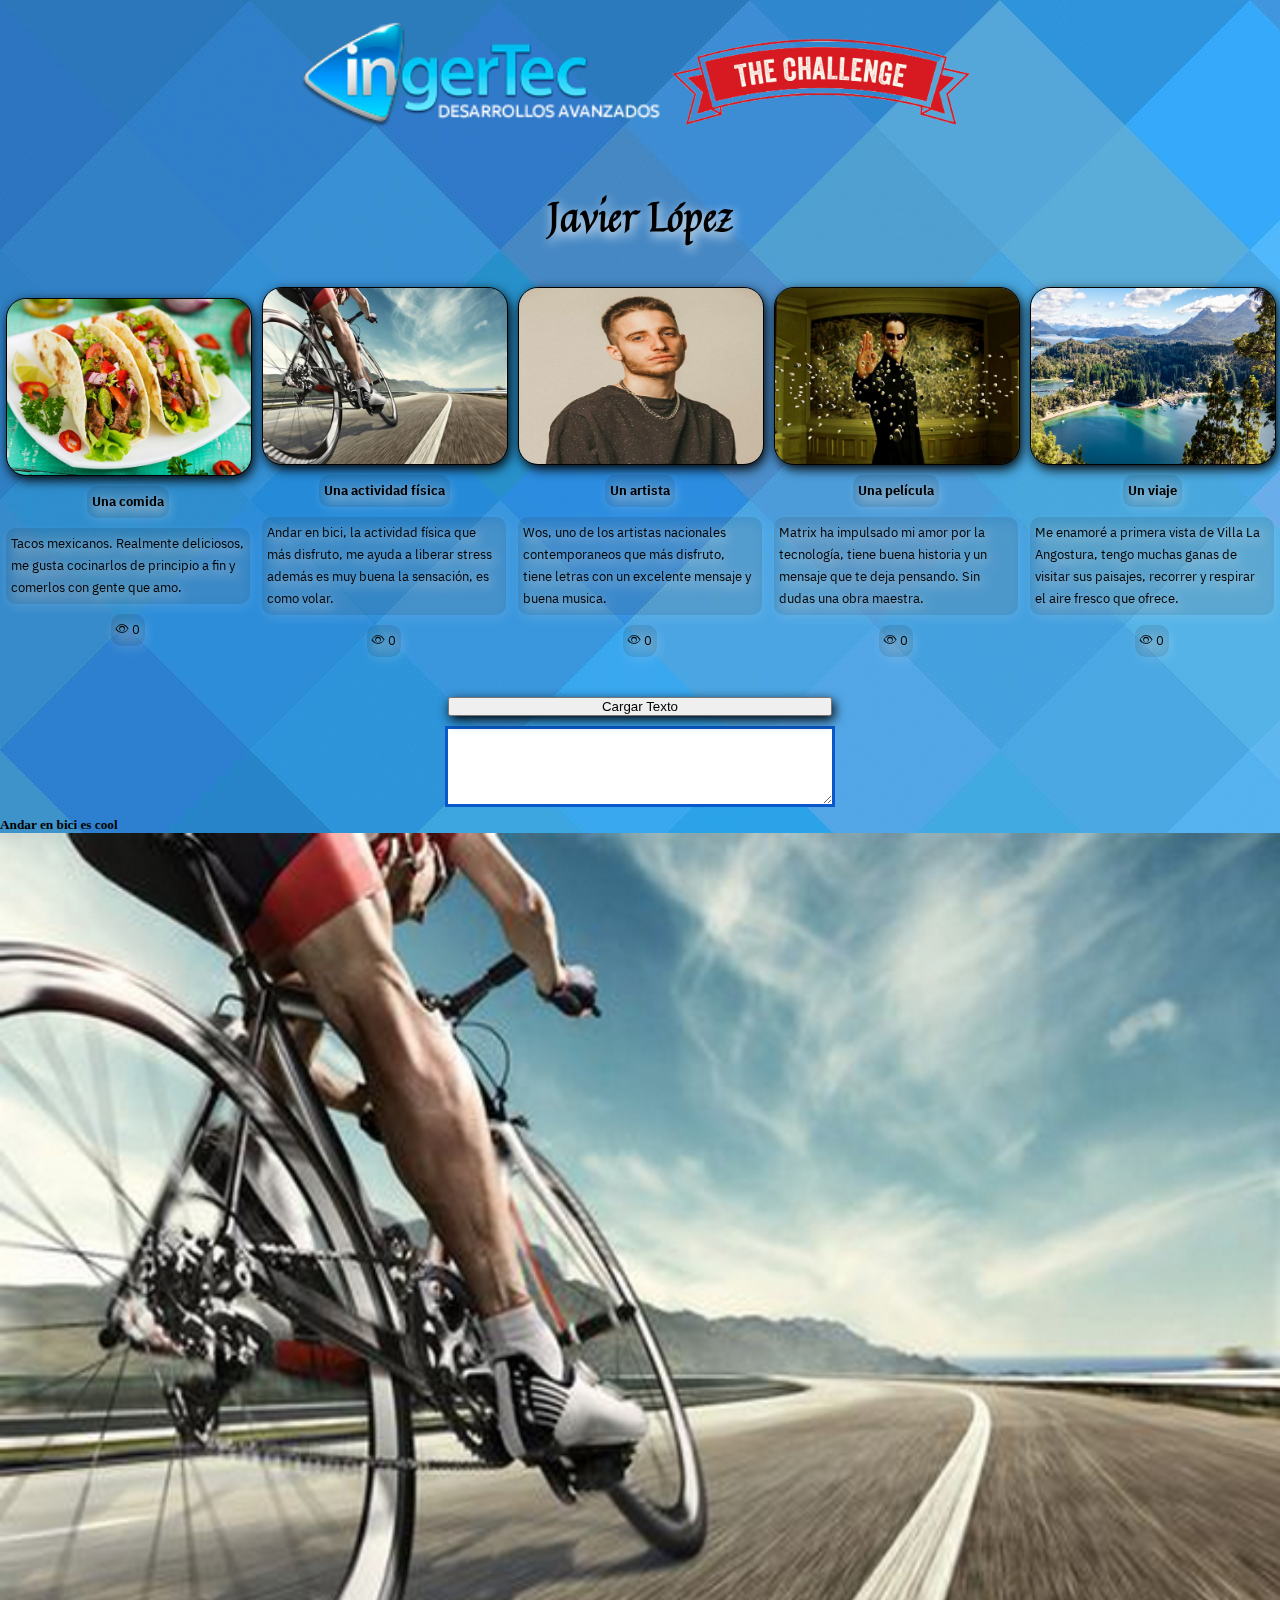
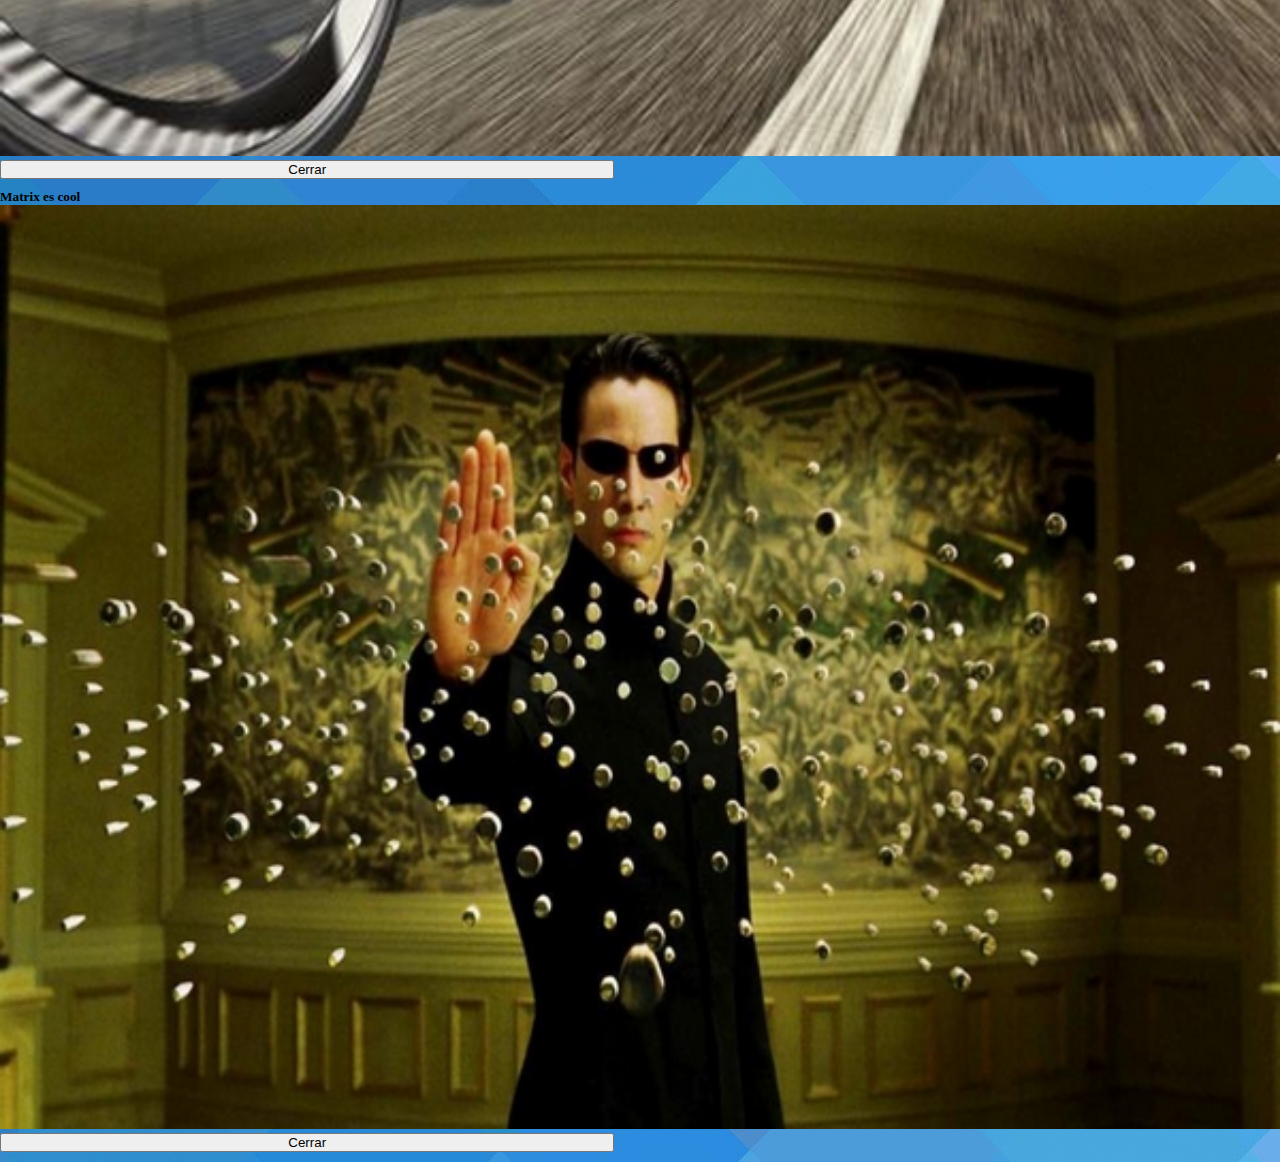
==== commit 2eefd18d: "correciones a caja ajax en mobile y desktop" ====
--- a/Site/views/index.html
+++ b/Site/views/index.html
@@ -53,6 +53,8 @@
           
         </section>
 
+        <div class="divBorder"></div>
+
         <div class="cargar-json"> 
         <button onclick="loadText1()" class="btn-success btn-cargar-texto btn-1">Cargar Texto</button> <textarea  class="json-text txt-1" name="Json" cols="17" rows="5"></textarea> 
       </div>
@@ -102,6 +104,6 @@
       <script src="https://maxcdn.bootstrapcdn.com/bootstrap/4.0.0/js/bootstrap.min.js" integrity="sha384-JZR6Spejh4U02d8jOt6vLEHfe/JQGiRRSQQxSfFWpi1MquVdAyjUar5+76PVCmYl" crossorigin="anonymous"></script>
       <script src="../js/cargar-texto.js"></script>
       <script src="../js/contador-par.js"></script>
-      <script src="../js/contador-popUp.js"></script>
+      <script src="../js/contador-impar-popUp.js"></script>
 </body>
 </html>--- a/Site/styles/styles.css
+++ b/Site/styles/styles.css
@@ -100,7 +100,7 @@
 .divBorder{
     border-top: 1px solid black;
     width: 90%;
-    margin: 10px 0;
+    margin: 20px 0;
     filter: blur(1px);
 }
 
@@ -137,6 +137,7 @@
 }
 
 .cargar-json{
+    margin-top: 30px;
     display: flex;
     flex-direction: column;
     align-items: center;
